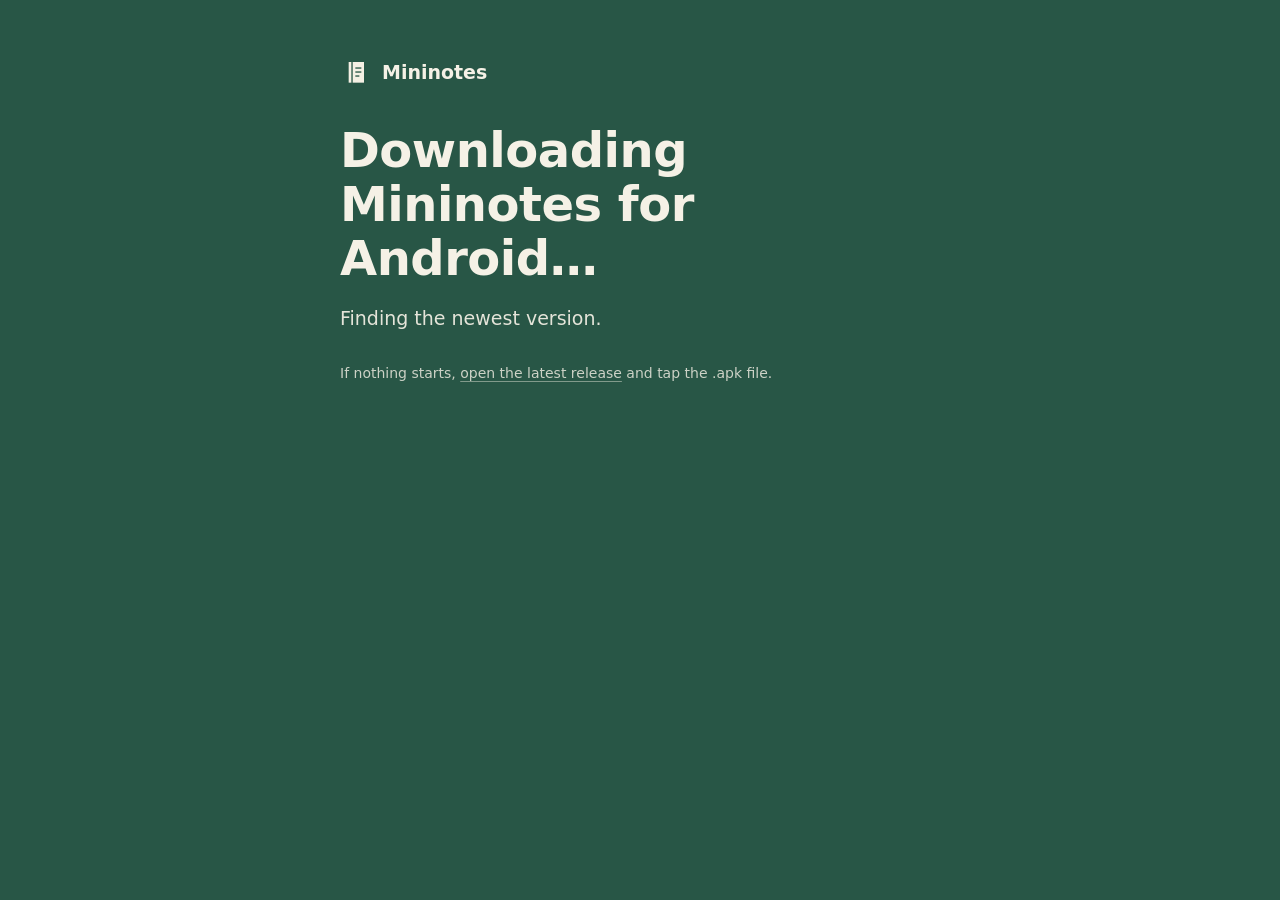
==== android/index.html @ 2fafcada "One-step downloads that name their version, and a code to scan from a computer" ====
<!doctype html>
<html lang="en">
<head>
<meta charset="utf-8">
<meta name="viewport" content="width=device-width, initial-scale=1">
<title>Download Mininotes for Android</title>
<meta name="theme-color" content="#285646">
<link rel="icon" type="image/png" sizes="32x32" href="../assets/favicon-32.png">
<link rel="stylesheet" href="../assets/site.css">
</head>
<body>
<div class="hero" style="min-height:100vh">
  <div class="wrap" style="display:block;max-width:640px">
    <a class="brand" href="../"><img src="../assets/mininotes-512.png" alt="">Mininotes</a>
    <h1 style="margin-top:36px">Downloading Mininotes for Android…</h1>
    <p class="lead" id="said">Finding the newest version.</p>
    <p class="small">If nothing starts, <a class="onground" id="fallback" href="https://github.com/mininotesorg/mininotes/releases/latest">open the latest release</a> and tap the .apk file.</p>
  </div>
</div>
<script>
  // The newest release's Android file, by its own versioned name (Mininotes-0.1.001.apk), fetched from GitHub
  // and started at once. The only request this page makes is that one, to GitHub.
  fetch("https://api.github.com/repos/mininotesorg/mininotes/releases/latest")
    .then(function(r){return r.json();})
    .then(function(release){
      var file=(release.assets||[]).filter(function(a){return /^Mininotes-[0-9.]+\.apk$/.test(a.name);})[0];
      if(!file)return;
      document.getElementById("said").textContent="Mininotes "+release.tag_name.replace(/^v/,"")+" - "+file.name;
      document.getElementById("fallback").href=file.browser_download_url;
      location.replace(file.browser_download_url);
    })
    .catch(function(){});
</script>
</body>
</html>
---- assets/site.css ----
/* Mininotes - the site. No fonts, scripts or anything else from elsewhere: the system's own type. */
:root {
  --ground: #285646;
  --ground-deep: #1f463a;
  --paper: #f5f1e6;
  --card: #fbf9f3;
  --ink: #1d2721;
  --quiet: #5b665f;
  --line: #e2dccd;
  --rule: #d9e3dc;
  --accent: #285646;
  --on-ground: #f5f1e6;
  --radius: 14px;
  color-scheme: light;
}
@media (prefers-color-scheme: dark) {
  :root {
    --paper: #151b18;
    --card: #1c2420;
    --ink: #ece8dc;
    --quiet: #a3ada6;
    --line: #2c3731;
    --rule: #25302a;
    --accent: #8cc5ad;
    color-scheme: dark;
  }
}

* { box-sizing: border-box; }
html { -webkit-text-size-adjust: 100%; }
body {
  margin: 0;
  background: var(--paper);
  color: var(--ink);
  font: 17px/1.6 system-ui, -apple-system, "Segoe UI", Roboto, "Helvetica Neue", Arial, sans-serif;
}
a { color: var(--accent); text-underline-offset: 3px; }
a:hover { text-decoration-thickness: 2px; }
img { max-width: 100%; }
.wrap { max-width: 980px; margin: 0 auto; padding: 0 20px; }

/* The bar */
.bar { background: var(--ground); color: var(--on-ground); }
.bar .wrap { display: flex; align-items: center; justify-content: space-between; gap: 16px; min-height: 64px; flex-wrap: wrap; }
.brand { display: flex; align-items: center; gap: 10px; color: var(--on-ground); text-decoration: none; font-weight: 700; font-size: 19px; }
.brand img { width: 32px; height: 32px; border-radius: 7px; }
.bar nav { display: flex; gap: 18px; flex-wrap: wrap; }
.bar nav a { color: var(--on-ground); text-decoration: none; opacity: .88; font-size: 15px; }
.bar nav a:hover { opacity: 1; text-decoration: underline; }

/* The first thing seen */
.hero { background: var(--ground); color: var(--on-ground); padding: 56px 0 72px; }
.hero .wrap { display: grid; grid-template-columns: 1.3fr 1fr; gap: 40px; align-items: center; }
.hero h1 { font-size: clamp(32px, 5vw, 48px); line-height: 1.12; margin: 0 0 18px; letter-spacing: -0.5px; }
.hero p.lead { font-size: 19px; margin: 0 0 28px; opacity: .92; max-width: 34em; }
.actions { display: flex; gap: 12px; flex-wrap: wrap; }
.button {
  display: inline-block; padding: 12px 20px; border-radius: 10px; font-weight: 600; text-decoration: none;
  background: #f5f1e6; color: #1d2721; border: 1px solid transparent;
}
.button:hover { background: #fff; text-decoration: none; }
.button.plain { background: transparent; color: var(--on-ground); border-color: rgba(245,241,230,.45); }
.button.plain:hover { border-color: var(--on-ground); background: rgba(245,241,230,.08); }
.small { font-size: 14px; opacity: .8; margin-top: 14px; }

/* The ruled page, drawn: what the app looks like, without a screenshot */
.pad {
  background: #fbf9f3; color: #1d2721; border-radius: var(--radius); padding: 22px 26px 30px;
  box-shadow: 0 18px 40px rgba(0,0,0,.25);
}
.pad h3 { margin: 0 0 12px; font-size: 20px; }
.pad ul { list-style: none; margin: 0; padding: 0; border-top: 1px solid #d9e3dc;
  background-image: repeating-linear-gradient(to bottom, transparent 0 35px, #d9e3dc 35px 36px); }
.pad li { line-height: 36px; font-size: 17px; }
.pad li s { color: #7c857f; }
.pad .who { font-size: 13px; color: #5b665f; margin: -6px 0 10px; }

/* Sections */
section { padding: 56px 0; border-bottom: 1px solid var(--line); }
section:last-of-type { border-bottom: 0; }
h2 { font-size: 28px; margin: 0 0 8px; letter-spacing: -0.3px; }
.sub { color: var(--quiet); margin: 0 0 28px; max-width: 42em; }
.grid { display: grid; grid-template-columns: repeat(3, 1fr); gap: 18px; }
.card { background: var(--card); border: 1px solid var(--line); border-radius: var(--radius); padding: 20px 22px; }
.card h3 { margin: 0 0 6px; font-size: 18px; }
.card p { margin: 0; color: var(--quiet); font-size: 16px; }
.two { display: grid; grid-template-columns: 1fr 1fr; gap: 18px; }
.steps { counter-reset: step; list-style: none; padding: 0; margin: 0; }
.steps li { counter-increment: step; position: relative; padding: 0 0 16px 44px; }
.steps li::before {
  content: counter(step); position: absolute; left: 0; top: 0; width: 30px; height: 30px; border-radius: 50%;
  background: var(--ground); color: var(--on-ground); font-weight: 700; font-size: 15px; display: grid; place-items: center;
}
code, .address {
  font-family: ui-monospace, "Cascadia Mono", Consolas, "Liberation Mono", monospace; font-size: 14px;
}
.address {
  display: block; background: var(--card); border: 1px solid var(--line); border-radius: 10px; padding: 12px 14px;
  word-break: break-all; user-select: all; margin: 10px 0;
}
.contact { display: grid; grid-template-columns: 1fr auto; gap: 24px; align-items: start; }
.qr { background: #fff; padding: 12px; border-radius: 12px; border: 1px solid var(--line); width: 220px; }
.note { color: var(--quiet); font-size: 15px; }

footer { background: var(--ground); color: var(--on-ground); padding: 28px 0; font-size: 15px; }
footer a { color: var(--on-ground); }
footer .wrap { display: flex; justify-content: space-between; gap: 16px; flex-wrap: wrap; }

@media (max-width: 760px) {
  .hero { padding: 36px 0 48px; }
  .hero .wrap, .two, .contact { grid-template-columns: 1fr; }
  .grid { grid-template-columns: 1fr; }
  .bar nav { gap: 14px; }
  .qr { width: 180px; }
}

/* A link inside the green: in the paper colour, underlined, so it reads as a link without shouting. */
a.onground { color: var(--on-ground); text-decoration: underline; text-decoration-color: rgba(245,241,230,.55); }
a.onground:hover { text-decoration-color: var(--on-ground); }

/* A download button on the paper: filled green, the one thing to press in its card. */
.button.solid { background: var(--ground); color: #f5f1e6; }
.button.solid:hover { background: #1f463a; color: #fff; }

/* One quiet line, centred under the cards. */
.center { text-align: center; margin-top: 22px; }

/* Privacy in key words: short phrases in pills, read at a glance. */
.keys { display: flex; flex-wrap: wrap; gap: 10px; }
.keys span { background: var(--card); border: 1px solid var(--line); border-radius: 999px; padding: 8px 16px; font-size: 15px; }
.keys span::before { content: "\2713\00a0\00a0"; color: var(--accent); font-weight: 700; }

/* The download code, for a visitor on a computer: shown only where there is a mouse, never on a phone. */
.scan { display: none; align-items: center; gap: 16px; margin-top: 22px; }
.scan img { width: 116px; height: 116px; background: #fff; padding: 8px; border-radius: 10px; }
.scan p { margin: 0; font-size: 14px; opacity: .9; }
@media (hover: hover) and (pointer: fine) { .scan { display: flex; } }
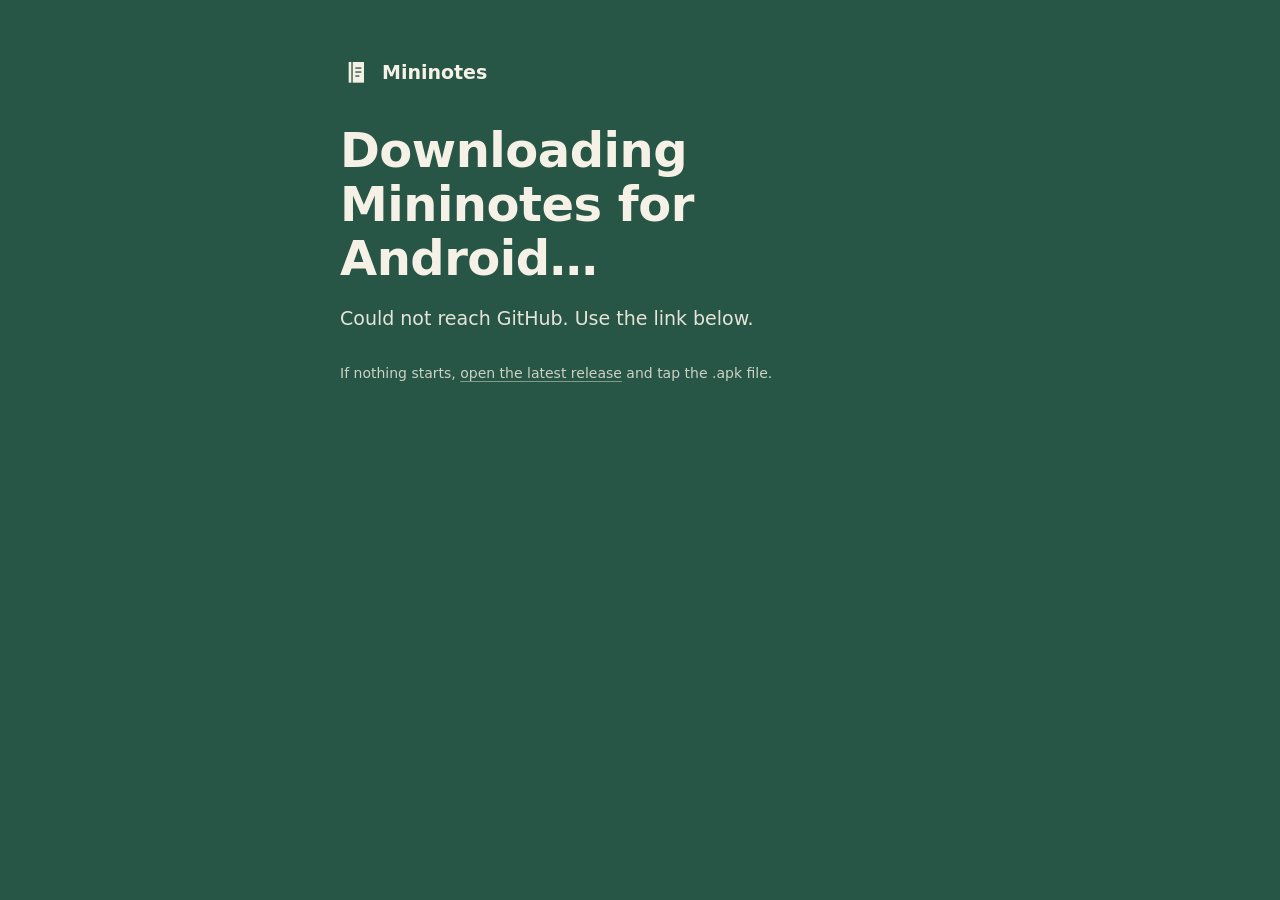
==== commit e182768b: "A download never waits on a release still being built The download pages took the newest release and" ====
--- a/android/index.html
+++ b/android/index.html
@@ -20,16 +20,24 @@
 <script>
   // The newest release's Android file, by its own versioned name (Mininotes-0.1.001.apk), fetched from GitHub
   // and started at once. The only request this page makes is that one, to GitHub.
-  fetch("https://api.github.com/repos/mininotesorg/mininotes/releases/latest")
+  // The newest release that has the file: while a new release is still being built its file is not up yet (the Windows
+  // one takes ten minutes longer), and then the one before it is the newest there is.
+  fetch("https://api.github.com/repos/mininotesorg/mininotes/releases?per_page=10")
     .then(function(r){return r.json();})
-    .then(function(release){
-      var file=(release.assets||[]).filter(function(a){return /^Mininotes-[0-9.]+\.apk$/.test(a.name);})[0];
-      if(!file)return;
-      document.getElementById("said").textContent="Mininotes "+release.tag_name.replace(/^v/,"")+" - "+file.name;
-      document.getElementById("fallback").href=file.browser_download_url;
-      location.replace(file.browser_download_url);
+    .then(function(releases){
+      for(var i=0;i<releases.length;i++){
+        var release=releases[i];
+        if(release.draft||release.prerelease)continue;
+        var file=(release.assets||[]).filter(function(a){return /^Mininotes-[0-9.]+\.apk$/.test(a.name);})[0];
+        if(!file)continue;
+        document.getElementById("said").textContent="Mininotes "+release.tag_name.replace(/^v/,"")+" · "+file.name;
+        document.getElementById("fallback").href=file.browser_download_url;
+        location.replace(file.browser_download_url);
+        return;
+      }
+      document.getElementById("said").textContent="Could not find the file. Use the link below.";
     })
-    .catch(function(){});
+    .catch(function(){document.getElementById("said").textContent="Could not reach GitHub. Use the link below.";});
 </script>
 </body>
 </html>
--- a/assets/site.css
+++ b/assets/site.css
@@ -13,18 +13,7 @@
   --radius: 14px;
   color-scheme: light;
 }
-@media (prefers-color-scheme: dark) {
-  :root {
-    --paper: #151b18;
-    --card: #1c2420;
-    --ink: #ece8dc;
-    --quiet: #a3ada6;
-    --line: #2c3731;
-    --rule: #25302a;
-    --accent: #8cc5ad;
-    color-scheme: dark;
-  }
-}
+/* One look, day and night: the cream paper under the green. A near-black page at night read as gloomy (the owner, 2026-10-05). */
 
 * { box-sizing: border-box; }
 html { -webkit-text-size-adjust: 100%; }
@@ -74,6 +63,11 @@
 .pad li { line-height: 36px; font-size: 17px; }
 .pad li s { color: #7c857f; }
 .pad .who { font-size: 13px; color: #5b665f; margin: -6px 0 10px; }
+
+/* The app itself, recorded on a phone: a frame round the video, nothing over it */
+.phone { margin: 0 auto; width: min(300px, 78vw); padding: 10px; background: #fbf9f3; border-radius: 34px;
+  box-shadow: 0 22px 48px rgba(0,0,0,.28), 0 0 0 1px rgba(245,241,230,.5); }
+.phone video { display: block; width: 100%; aspect-ratio: 540 / 1100; border-radius: 26px; background: #f5f1e6; }
 
 /* Sections */
 section { padding: 56px 0; border-bottom: 1px solid var(--line); }
@@ -135,3 +129,17 @@
 .scan img { width: 116px; height: 116px; background: #fff; padding: 8px; border-radius: 10px; }
 .scan p { margin: 0; font-size: 14px; opacity: .9; }
 @media (hover: hover) and (pointer: fine) { .scan { display: flex; } }
+
+/* The roadmap: a line down the left, a dot for each step. Done is filled, now is ringed, ahead is hollow. */
+.road { list-style: none; margin: 0; padding: 0 0 0 28px; position: relative; max-width: 44em; }
+.road::before { content: ""; position: absolute; left: 7px; top: 8px; bottom: 8px; width: 2px; background: var(--line); }
+.road li { position: relative; padding: 0 0 26px; }
+.road li:last-child { padding-bottom: 0; }
+.road li::before { content: ""; position: absolute; left: -28px; top: 5px; width: 12px; height: 12px; border-radius: 50%;
+  background: var(--paper); border: 2px solid var(--quiet); }
+.road li.done::before { background: var(--accent); border-color: var(--accent); }
+.road li.now::before { background: var(--paper); border-color: var(--accent); box-shadow: 0 0 0 4px color-mix(in srgb, var(--accent) 25%, transparent); }
+.road .when { font-size: 13px; font-weight: 700; letter-spacing: .04em; text-transform: uppercase; color: var(--quiet); }
+.road li.now .when { color: var(--accent); }
+.road h3 { margin: 2px 0 4px; font-size: 19px; }
+.road p { margin: 0; color: var(--quiet); font-size: 16px; }
